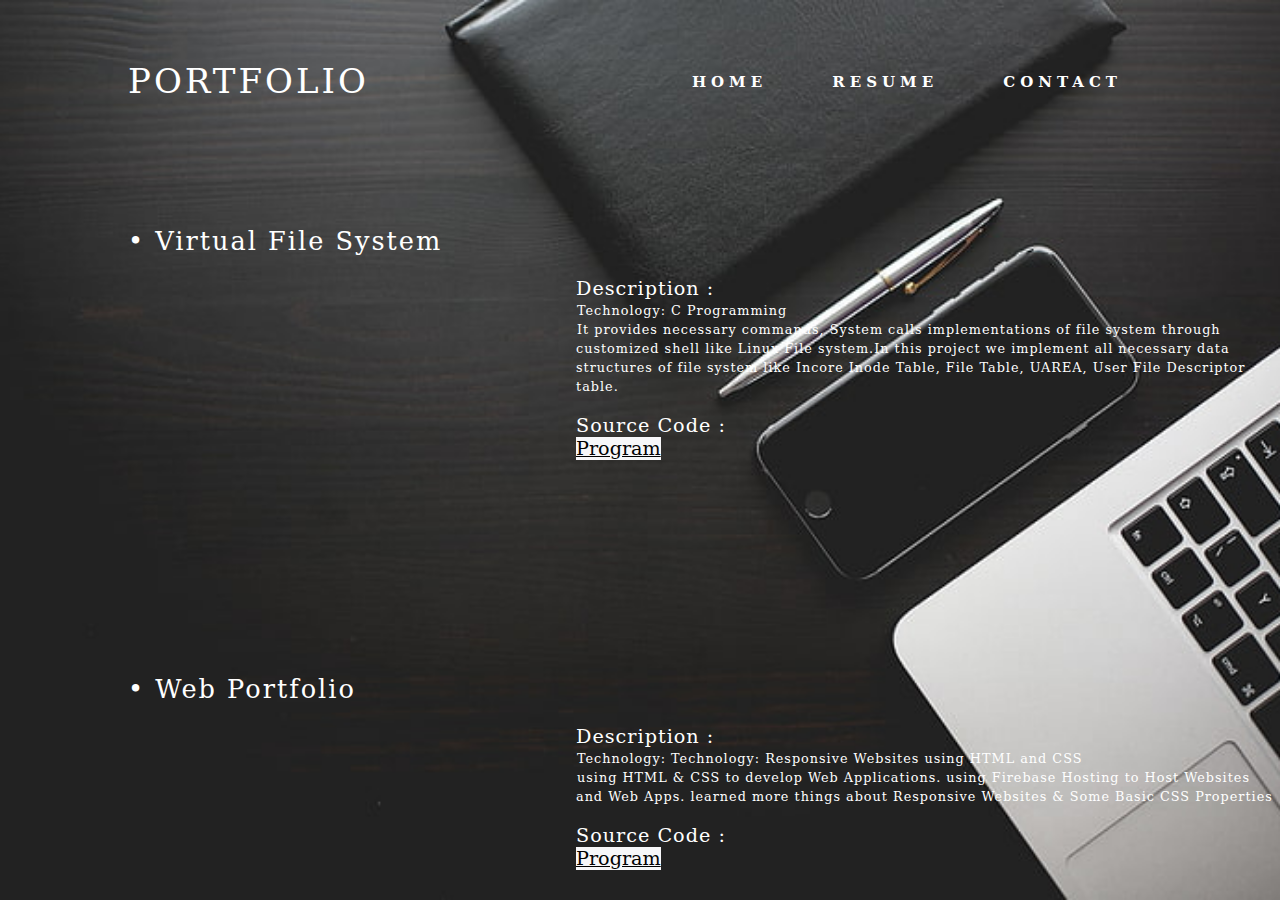
==== projects.html @ 7482a304 "Add files via upload" ====
<!DOCTYPE html>
<html lang="en">
<head>
    <meta charset="UTF-8">
    <meta http-equiv="X-UA-Compatible" content="IE=edge">
    <meta name="viewport" content="width=device-width, initial-scale=1.0">
    <title>Personl Website</title>
    <link rel="stylesheet" href="style1.css">
    <link rel="stylesheet" href="media-quries1.css">
    <link rel="stylesheet" href="https://cdnjs.cloudflare.com/ajax/libs/font-awesome/5.15.3/css/all.min.css" integrity="sha512-iBBXm8fW90+nuLcSKlbmrPcLa0OT92xO1BIsZ+ywDWZCvqsWgccV3gFoRBv0z+8dLJgyAHIhR35VZc2oM/gI1w==" crossorigin="anonymous" referrerpolicy="no-referrer" />
</head>
<body>
    <div class="rocky">

        <div class="content">
            <h2>PORTFOLIO</h2>
            <ul>
                <li><a href="index.html">HOME</a></li>
                <li><a href="https://drive.google.com/file/d/1cpTl_iNF1-5FXXDCDKzPy0y5kAouCofo/view?usp=drive_link" target="_blank" >RESUME</a></li>
                <div class="dropdown">
                    <li><a href="#">CONTACT</span>
                    <div class="dropdown-content">
                    <p class="ip">No.:+91 9307887972
                        mahajanyashtushar@gmail.com
                    </p>
                    </div>
                  </div></a></li>

            </ul>
            <a href="index.html" class="nav-toggle">HOME </i></a>
        </div>
        <div class="project">
            <div class="vi">
                <h1> • Virtual File System</h1><br>
                
            <!-- <iframe src="https://www.youtube.com/embed/fFickBIfABs"> -->
            </iframe>
            
            </div>
            <div class="vi-dis">
                <h3>Description :</h3>
                <span>Technology: C Programming</span><br>
                    <span>It provides necessary commands, System calls implementations of
                    file system through customized shell like Linux File system.In this project we implement all necessary data structures of file
                    system like Incore Inode Table, File Table, UAREA, User File
                    Descriptor table.</span><br>
                    <br>
                <h3>Source Code :</h3>
                <a class="Sc" href="https://github.com/mahajanyashtushar/Customized-VIrtual-File-System-" target="_blank">
                    Program
                </a>
            </div>
        
            <div class="vi1">
                <h1> • Web Portfolio</h1><br>
                
            <!-- <iframe src="https://www.youtube.com/embed/98O92Ckipf8"> -->
            </iframe>
            
            </div>
            <div class="vi1-dis">
                <h3>Description :</h3>
                <span>Technology: Technology: Responsive Websites using HTML and CSS</span><br>
                    <span> using HTML & CSS to develop Web Applications. using Firebase Hosting to Host Websites and Web Apps. learned more things about Responsive Websites & Some Basic CSS Properties</span>
                    <br>
                    <br>
                <h3>Source Code :</h3>
                <a class="Sc" href="https://github.com/mahajanyashtushar" target="_blank">
                    Program 
                </a>
                
            </div>
       
        </div>    
        <div class="social">
            <div class="icon">
                <a href="https://www.linkedin.com/in/yash-mahajan-9521b41b5/" target="_blank">
                <i class="fab fa-linkedin"></i>
                </a>
                <a href="https://github.com/mahajanyashtushar" target="_blank">
                    <i class="fab fa-github"></i>
                </a>
                <a href="mailto:mahajanyashtushar@gmail.com" target="_blank">
                    <i class="fab fa-mixcloud"></i>
                </a>
            </div>
        </div>
        
    </div>
</body>
</html>
---- style1.css ----
@import url('https://fonts.googleapis.com/css2?family=Roboto:wght@300;400;500;700;900&display=swap');


*{
    margin: 0;
    padding: 0;
    box-sizing: border-box;
    font-family: 'Serif', sans-serif;
    color: #fff;
}
html { 
    background: url("bg66.jpg") no-repeat center center fixed; 
    -webkit-background-size: cover;
    -moz-background-size: cover;
    -o-background-size: cover;
    background-size: cover;
  }
.rocky{
    height: 100vh;
    width: 100%;
    overflow: hidden;
    justify-content: center;
}



.vi
{
    position: absolute;
    left: 10vw;
    margin-top: 5%;
}

iframe
{
    position: absolute;
    width: 30vw;
    height: 20vw;
    

}
.vi-dis{
    position: absolute;
    left: 45vw;
    margin-top: 9%;
}
.vi1
{
    position: absolute;
    left: 10vw;
    margin-top: 40%;
}


.vi1-dis{
    position: absolute;
    left: 45vw;
    margin-top: 44%;
}
.Sc
{
    color: #020202;
    background-color: rgb(247, 247, 249);
    font-size: 1.5vw;
}
.Sc:hover{
    background-color: blue;

}
.content{
    height: 18vh;
    width: 80%;
    margin: auto;
    display: flex;
    align-items: center;
    justify-content: space-between;
}

.content h2{
    font-size: 34px;
    letter-spacing: 3px;
}

.content h2:hover{
    color: rgb(189, 198, 52);
}

.content ul li {
    display: inline-block;
    list-style-type: none;
    padding: 0px 30px;
    font-weight: bold;
}

.content ul li a{
   font-size: 15px;
   text-decoration: none;
   letter-spacing: 5px;
   transition: .3s;
}

.content ul li a:hover{
    color: olivedrab;
}
.nav-toggle
{
    display: none;
}



h1{
    font-size: 2vw;
    letter-spacing: 2px;
    font-weight: 200;
}

h2{
    font-size: 35px;
    letter-spacing: 2px;
    font-weight:400;
}


h3{
    font-size: 1.5vw;
    letter-spacing: 1px;
    font-weight: 200;
    

}


p{
    font-size: 20px;
    letter-spacing: 1px;
}

span{
    font-size: 1vw;
    letter-spacing: 1px;
    margin-left: 1px;
}


.icon{
    position: absolute;
    height: 35%;
    width: 80px;
    text-align: center;
    padding-top: 10%;
    bottom: 50%;
}

.icon i{
    display: inline-block;
    margin: 15px 23px;
    font-size: 20px;

}

.dropdown {
    position: relative;
    display: inline-block;
  }
  
  .dropdown-content {
    display: none;
    position: absolute;
    background-color: #f9f9f9;
    min-width: 160px;
    box-shadow: 0px 8px 16px 0px rgba(0,0,0,0.2);
    padding: 12px 16px;
    z-index: 1;
  }
  .ip, .ip:hover
  {
    font-size: 12px;
    color:black;
  }
  .dropdown:hover .dropdown-content {
    display: block;
  }
---- media-quries1.css ----
@media screen  and (max-width: 1000px){
    .nav-toggle
    {
        display: block;
        margin-right:20px;
    }
    .content  ul li
    {
        display: none;
    }
    .vi
    {
        position: absolute;
        left: 30vw;
        margin-top: -5%;
    }

    iframe
    {
        position: absolute;
        width: 55vw;
        height: 32vw;
        

    }
    h3{
        font-size: 2.5vw;
        letter-spacing: 1px;
        font-weight: 200;
        
    
    }
    
    span{
        font-size: 2vw;
        letter-spacing: 1px;
        margin-left: 1px;
    }
    .vi-dis{
        position: absolute;
        left: 30vw;
        margin-top: 30%;
    }
    .vi1
    {
        position: absolute;
        left: 30vw;
        margin-top: 60%;
    }


    .vi1-dis{
        position: absolute;
        left: 30vw;
        margin-top: 100%;
    }
   
        
}
@media screen  and (width< 700px){
    .vi-dis{
        position: absolute;
        left: 30vw;
        margin-top: 40%;
    }
    .vi1
    {
        position: absolute;
        left: 30vw;
        margin-top: 85%;
    }


    .vi1-dis{
        position: absolute;
        left: 30vw;
        margin-top: 122%;
    }

}
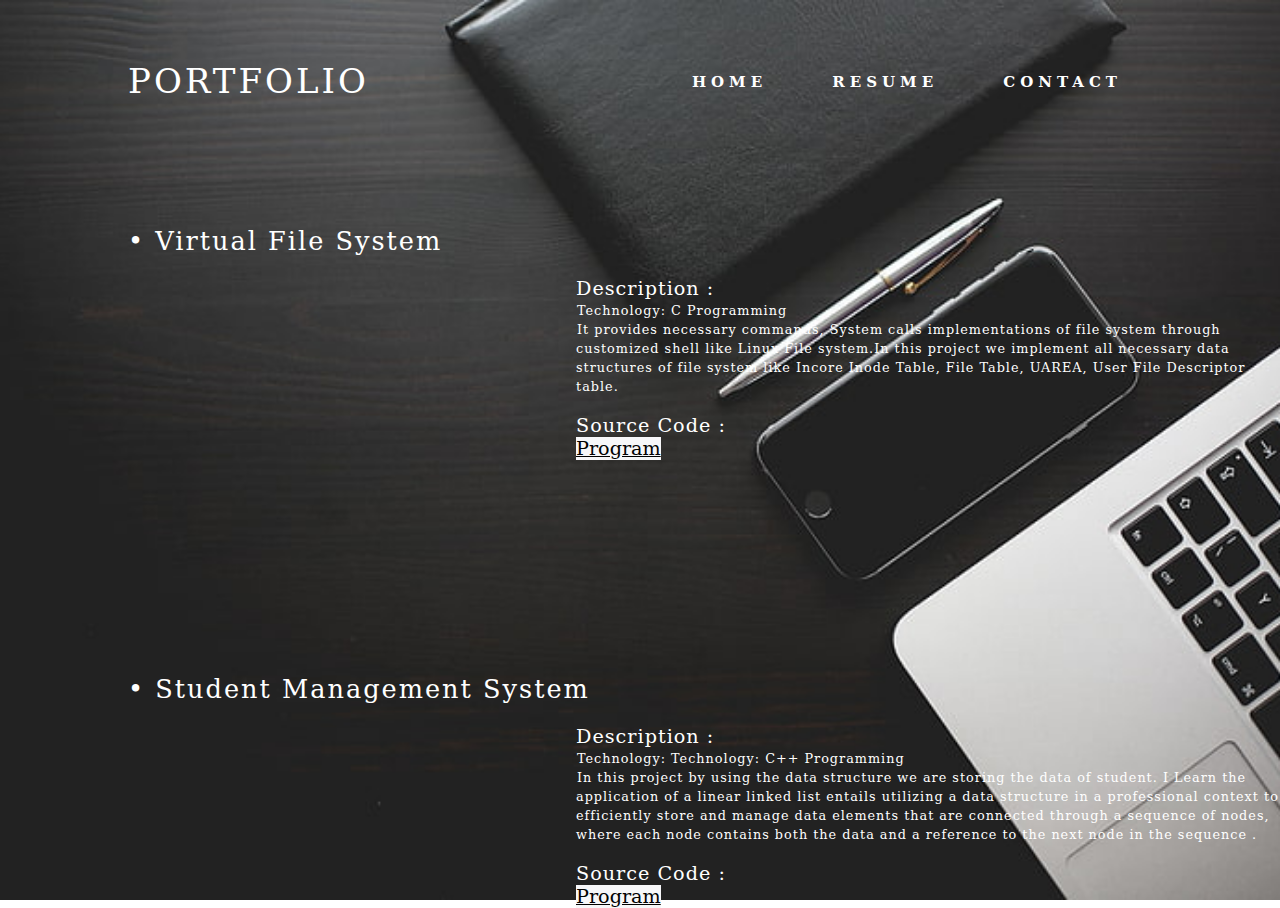
==== commit 033f7b01: "Update projects.html" ====
--- a/projects.html
+++ b/projects.html
@@ -33,7 +33,7 @@
             <div class="vi">
                 <h1> • Virtual File System</h1><br>
                 
-            <!-- <iframe src="https://www.youtube.com/embed/fFickBIfABs"> -->
+            
             </iframe>
             
             </div>
@@ -52,20 +52,25 @@
             </div>
         
             <div class="vi1">
-                <h1> • Web Portfolio</h1><br>
+                <h1> • Student Management System </h1><br>
                 
-            <!-- <iframe src="https://www.youtube.com/embed/98O92Ckipf8"> -->
+           
             </iframe>
             
             </div>
             <div class="vi1-dis">
                 <h3>Description :</h3>
-                <span>Technology: Technology: Responsive Websites using HTML and CSS</span><br>
-                    <span> using HTML & CSS to develop Web Applications. using Firebase Hosting to Host Websites and Web Apps. learned more things about Responsive Websites & Some Basic CSS Properties</span>
+                <span>Technology: Technology: C++ Programming </span><br>
+                    <span> In this project by using the data structure we are storing the data of student.
+                           I Learn the application of a linear linked list entails utilizing a data structure 
+                           in a professional context to efficiently store and manage data elements that
+                           are connected through a sequence of nodes, where each node contains both
+                           the data and a reference to the next node in the sequence .
+                    </span>
                     <br>
                     <br>
                 <h3>Source Code :</h3>
-                <a class="Sc" href="https://github.com/mahajanyashtushar" target="_blank">
+                <a class="Sc" href="https://github.com/mahajanyashtushar/Portfolio" target="_blank">
                     Program 
                 </a>
                 
@@ -89,4 +94,4 @@
     </div>
 </body>
 </html>
-            +            
